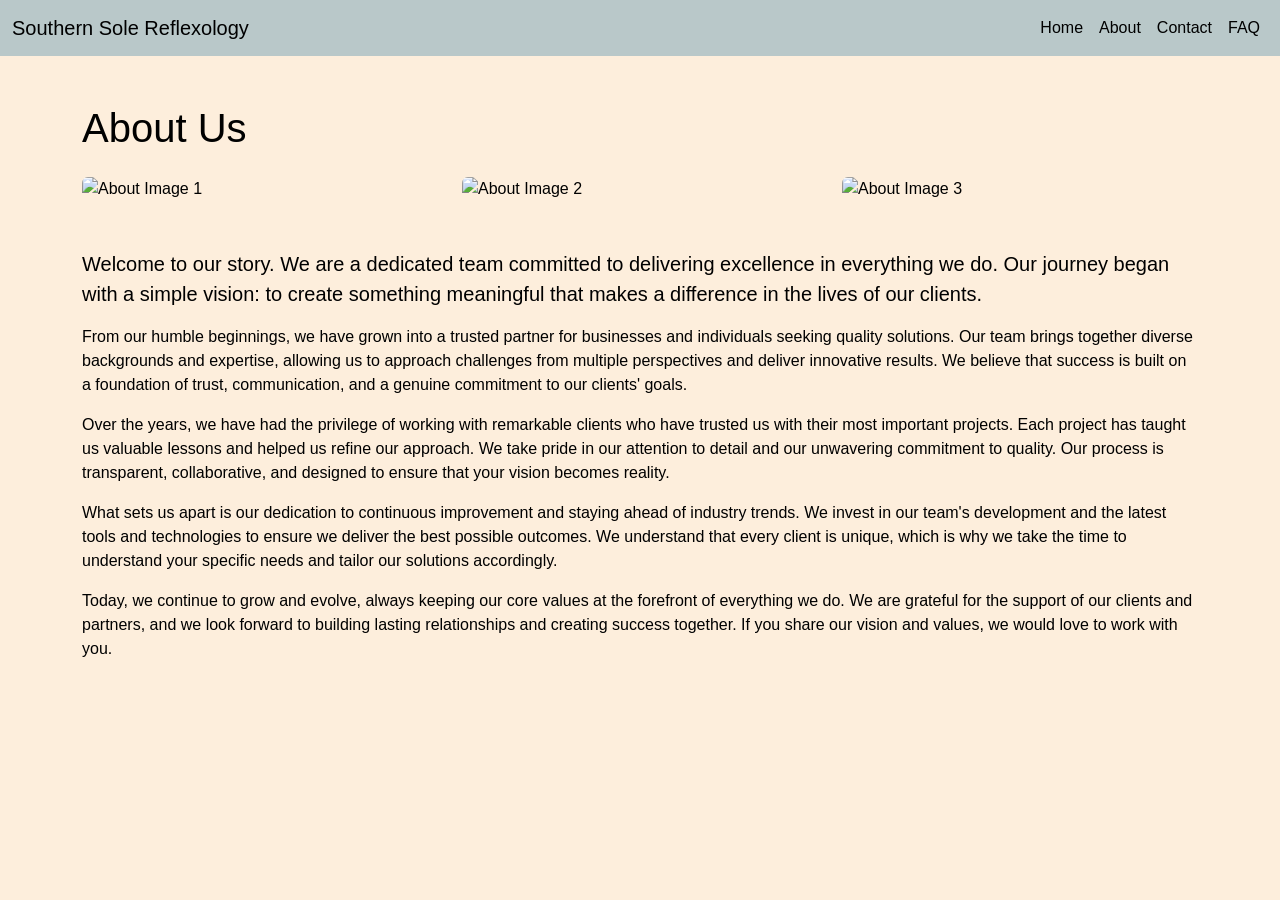
==== pages/about.html @ ad137342 "Updated site titles" ====
<!doctype html>
<html lang="en">
  <head>
    <meta charset="UTF-8" />
    <meta name="viewport" content="width=device-width, initial-scale=1.0" />
    <title>Southern Sole Reflexology - About</title>
    <!-- Bootstrap CSS -->
    <link
      href="https://cdn.jsdelivr.net/npm/bootstrap@5.3.0/dist/css/bootstrap.min.css"
      rel="stylesheet"
    />
    <link rel="stylesheet" href="../assets/styles.css" />
  </head>
  <body>
    <!-- Navigation Bar -->
    <nav class="navbar navbar-expand-lg navbar-light bg-light">
      <div class="container-fluid">
        <a class="navbar-brand" href="../index.html"
          >Southern Sole Reflexology</a
        >
        <button
          class="navbar-toggler"
          type="button"
          data-bs-toggle="collapse"
          data-bs-target="#navbarNav"
          aria-controls="navbarNav"
          aria-expanded="false"
          aria-label="Toggle navigation"
        >
          <span class="navbar-toggler-icon"></span>
        </button>
        <div class="collapse navbar-collapse" id="navbarNav">
          <ul class="navbar-nav ms-auto">
            <li class="nav-item">
              <a class="nav-link" href="../index.html">Home</a>
            </li>
            <li class="nav-item">
              <a class="nav-link active" aria-current="page" href="about.html"
                >About</a
              >
            </li>
            <li class="nav-item">
              <a class="nav-link" href="contact.html">Contact</a>
            </li>
            <li class="nav-item">
              <a class="nav-link" href="faq.html">FAQ</a>
            </li>
          </ul>
        </div>
      </div>
    </nav>

    <!-- Main Content -->
    <main class="py-5">
      <div class="container">
        <h1 class="mb-4">About Us</h1>

        <!-- Image Placeholders -->
        <section class="image-section mb-5">
          <div class="row g-4 mb-5">
            <!-- Image 1 -->
            <div class="col-md-4">
              <img
                src="https://via.placeholder.com/400x300?text=About+Image+1"
                class="img-fluid rounded"
                alt="About Image 1"
              />
            </div>
            <!-- Image 2 -->
            <div class="col-md-4">
              <img
                src="https://via.placeholder.com/400x300?text=About+Image+2"
                class="img-fluid rounded"
                alt="About Image 2"
              />
            </div>
            <!-- Image 3 -->
            <div class="col-md-4">
              <img
                src="https://via.placeholder.com/400x300?text=About+Image+3"
                class="img-fluid rounded"
                alt="About Image 3"
              />
            </div>
          </div>
        </section>

        <!-- Text Content -->
        <section class="text-content">
          <p class="lead">
            Welcome to our story. We are a dedicated team committed to
            delivering excellence in everything we do. Our journey began with a
            simple vision: to create something meaningful that makes a
            difference in the lives of our clients.
          </p>

          <p>
            From our humble beginnings, we have grown into a trusted partner for
            businesses and individuals seeking quality solutions. Our team
            brings together diverse backgrounds and expertise, allowing us to
            approach challenges from multiple perspectives and deliver
            innovative results. We believe that success is built on a foundation
            of trust, communication, and a genuine commitment to our clients'
            goals.
          </p>

          <p>
            Over the years, we have had the privilege of working with remarkable
            clients who have trusted us with their most important projects. Each
            project has taught us valuable lessons and helped us refine our
            approach. We take pride in our attention to detail and our
            unwavering commitment to quality. Our process is transparent,
            collaborative, and designed to ensure that your vision becomes
            reality.
          </p>

          <p>
            What sets us apart is our dedication to continuous improvement and
            staying ahead of industry trends. We invest in our team's
            development and the latest tools and technologies to ensure we
            deliver the best possible outcomes. We understand that every client
            is unique, which is why we take the time to understand your specific
            needs and tailor our solutions accordingly.
          </p>

          <p>
            Today, we continue to grow and evolve, always keeping our core
            values at the forefront of everything we do. We are grateful for the
            support of our clients and partners, and we look forward to building
            lasting relationships and creating success together. If you share
            our vision and values, we would love to work with you.
          </p>
        </section>
      </div>
    </main>

    <!-- Bootstrap JS Bundle (includes Popper) -->
    <script src="https://cdn.jsdelivr.net/npm/bootstrap@5.3.0/dist/js/bootstrap.bundle.min.js"></script>
    <script src="../assets/script.js"></script>
  </body>
</html>
---- assets/styles.css ----
/* Background: White (#ffffff) - for page background
Primary: Dark gray (#333333) - for main text and primary elements
Secondary: Medium gray (#666666) - for secondary text and elements
Accent-1: Light gray (#999999) - for accents and borders
Accent-2: Very light gray (#cccccc) - for lighter accents and hover states */

/* Universal Color Palette */
:root {
  --color-background: #fdeedcff;
  --color-primary: #000000ff;
  --color-secondary: #786c5eff;
  --color-accent-1: #c0846dff;
  --color-accent-2: #b9c8c9ff;
}

/* Base */
html,
body {
  height: 100%;
  background-color: var(--color-background);
  color: var(--color-primary);
  font-family: "Roboto", sans-serif;
}

/* Headings */
h1,
h2,
h3,
h4,
h5,
h6 {
  font-family: "Gravitas One", sans-serif;
  font-weight: 400;
}

/* Links */
a {
  color: var(--color-primary);
  text-decoration: none;
}
a:hover,
a:focus {
  color: var(--color-accent-1);
  text-decoration: underline;
}

/* Navbar (override Bootstrap light) */
.navbar {
  background-color: var(--color-accent-2) !important;
}
.navbar .navbar-brand,
.navbar .nav-link {
  color: var(--color-primary) !important;
}
.navbar .nav-link:hover,
.navbar .nav-link:focus {
  color: var(--color-accent-1) !important;
}

/* Buttons */
.btn-primary {
  background-color: var(--color-primary);
  border-color: var(--color-primary);
  color: var(--color-background);
}
.btn-primary:hover,
.btn-primary:focus {
  background-color: var(--color-secondary);
  border-color: var(--color-secondary);
}

/* Hero banner defaults (keeps existing gradient usage) */
.hero-banner {
  color: var(--color-background);
}

/* Accordion / FAQ */
.accordion-button {
  color: var(--color-primary);
  background-color: transparent;
}
.accordion-button:hover,
.accordion-button:focus {
  background-color: var(--color-accent-1);
  color: var(--color-primary);
}
.accordion-button:not(.collapsed) {
  background-color: var(--color-accent-2);
  color: var(--color-primary);
}

/* Cards & images */
.card {
  border-color: var(--color-accent-1);
}
.card .card-title {
  color: var(--color-primary);
}

/* Utility helpers */
.border-accent {
  border: 1px solid var(--color-accent-1) !important;
}
.bg-accent-2 {
  background-color: var(--color-accent-2) !important;
}
.text-primary {
  color: var(--color-primary) !important;
}
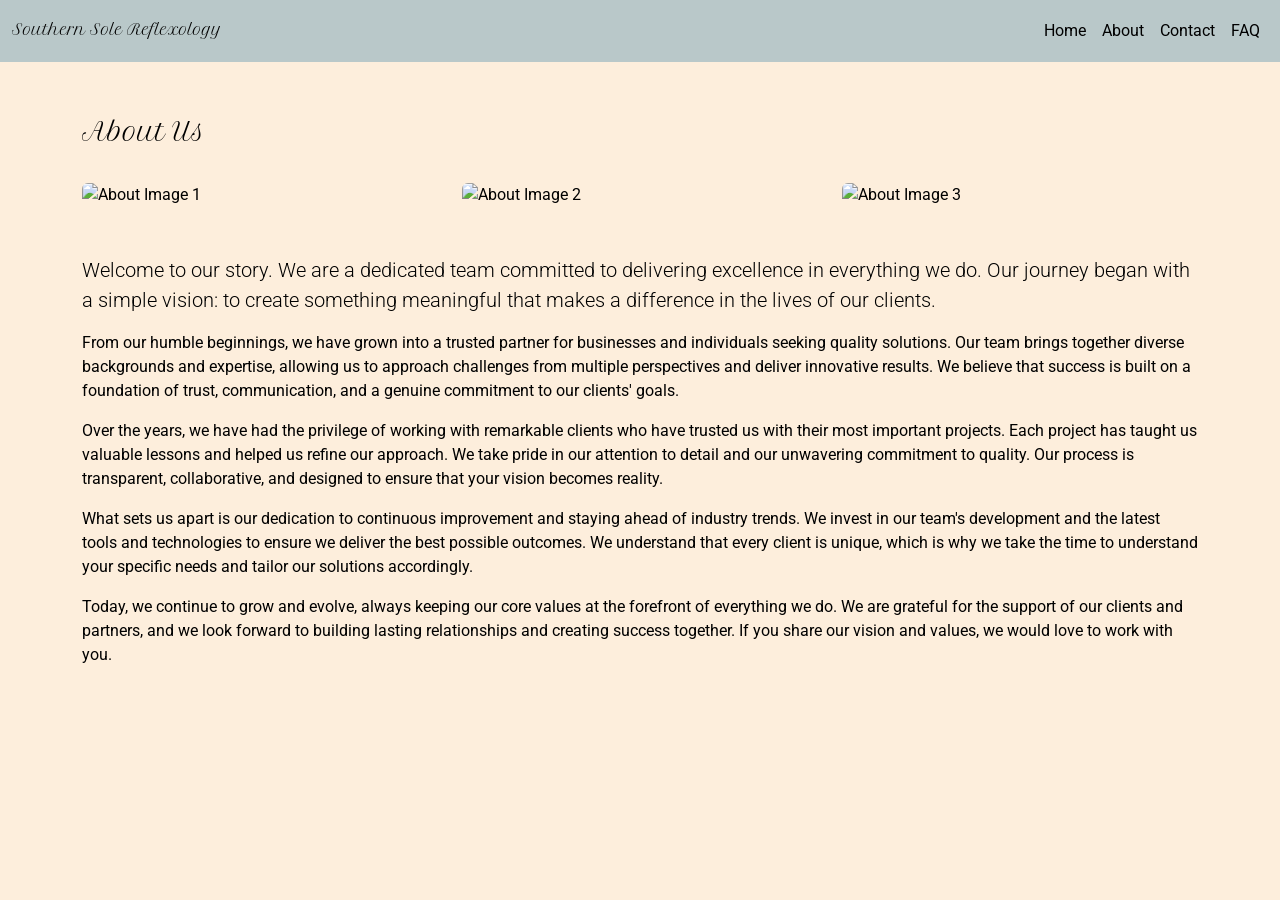
==== commit 6f359055: "Changed site title font in nav bar" ====
--- a/pages/about.html
+++ b/pages/about.html
@@ -4,6 +4,11 @@
     <meta charset="UTF-8" />
     <meta name="viewport" content="width=device-width, initial-scale=1.0" />
     <title>Southern Sole Reflexology - About</title>
+    <!-- Google Fonts -->
+    <link
+      href="https://fonts.googleapis.com/css2?family=Sirivennela&family=Gravitas+One&family=Roboto:wght@400;500;700&display=swap"
+      rel="stylesheet"
+    />
     <!-- Bootstrap CSS -->
     <link
       href="https://cdn.jsdelivr.net/npm/bootstrap@5.3.0/dist/css/bootstrap.min.css"
--- a/assets/styles.css
+++ b/assets/styles.css
@@ -29,7 +29,7 @@
 h4,
 h5,
 h6 {
-  font-family: "Gravitas One", sans-serif;
+  font-family: "Sirivennela", sans-serif;
   font-weight: 400;
 }
 
@@ -48,7 +48,11 @@
 .navbar {
   background-color: var(--color-accent-2) !important;
 }
-.navbar .navbar-brand,
+.navbar .navbar-brand {
+  font-family: "Sirivennela", sans-serif;
+  font-size: 1.5rem;
+  color: var(--color-primary) !important;
+}
 .navbar .nav-link {
   color: var(--color-primary) !important;
 }
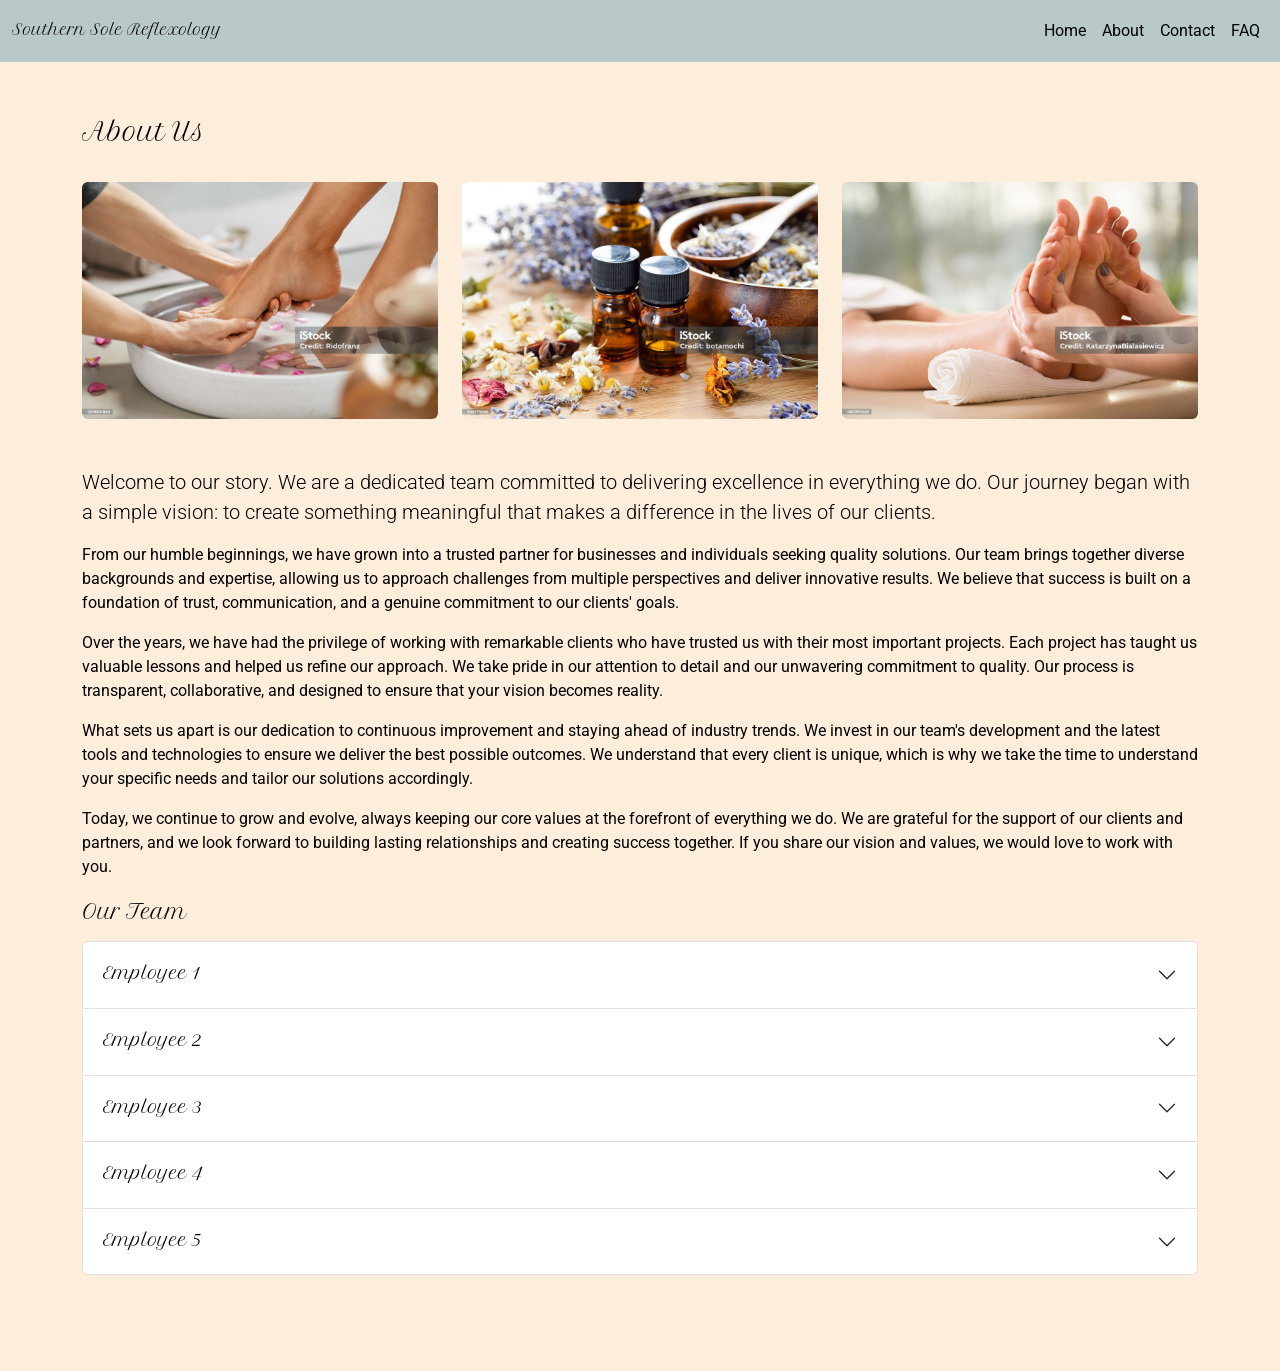
==== commit dbca65d2: "Add collapsible employee bio section & stock images." ====
--- a/pages/about.html
+++ b/pages/about.html
@@ -66,7 +66,7 @@
             <!-- Image 1 -->
             <div class="col-md-4">
               <img
-                src="https://via.placeholder.com/400x300?text=About+Image+1"
+                src="../images/footsoak-istock.jpg"
                 class="img-fluid rounded"
                 alt="About Image 1"
               />
@@ -74,7 +74,7 @@
             <!-- Image 2 -->
             <div class="col-md-4">
               <img
-                src="https://via.placeholder.com/400x300?text=About+Image+2"
+                src="../images/aromatherapy-istock.jpg"
                 class="img-fluid rounded"
                 alt="About Image 2"
               />
@@ -82,7 +82,7 @@
             <!-- Image 3 -->
             <div class="col-md-4">
               <img
-                src="https://via.placeholder.com/400x300?text=About+Image+3"
+                src="../images/reflexology-istock.jpg"
                 class="img-fluid rounded"
                 alt="About Image 3"
               />
@@ -136,6 +136,193 @@
             our vision and values, we would love to work with you.
           </p>
         </section>
+
+        <!-- Employees Section -->
+        <section class="employees mb-5">
+          <h2>Our Team</h2>
+          <div class="accordion" id="employeeAccordion">
+            <div class="accordion-item">
+              <h2 class="accordion-header" id="headingOne">
+                <button
+                  class="accordion-button collapsed fs-3"
+                  type="button"
+                  data-bs-toggle="collapse"
+                  data-bs-target="#collapseOne"
+                  aria-expanded="false"
+                  aria-controls="collapseOne"
+                >
+                  Employee 1
+                </button>
+              </h2>
+              <div
+                id="collapseOne"
+                class="accordion-collapse collapse"
+                aria-labelledby="headingOne"
+                data-bs-parent="#employeeAccordion"
+              >
+                <div class="accordion-body">
+                  <div class="row">
+                    <div class="col-md-6">
+                      <img
+                        src="../images/placeholder.jpg"
+                        class="img-fluid rounded"
+                        alt="Employee 1"
+                      />
+                    </div>
+                    <div class="col-md-6">
+                      <h2>Employee Name 1</h2>
+                      <p>Bio for Employee 1.</p>
+                    </div>
+                  </div>
+                </div>
+              </div>
+            </div>
+            <div class="accordion-item">
+              <h2 class="accordion-header" id="headingTwo">
+                <button
+                  class="accordion-button collapsed fs-3"
+                  type="button"
+                  data-bs-toggle="collapse"
+                  data-bs-target="#collapseTwo"
+                  aria-expanded="false"
+                  aria-controls="collapseTwo"
+                >
+                  Employee 2
+                </button>
+              </h2>
+              <div
+                id="collapseTwo"
+                class="accordion-collapse collapse"
+                aria-labelledby="headingTwo"
+                data-bs-parent="#employeeAccordion"
+              >
+                <div class="accordion-body">
+                  <div class="row">
+                    <div class="col-md-6 order-md-2">
+                      <img
+                        src="../images/placeholder.jpg"
+                        class="img-fluid rounded"
+                        alt="Employee 2"
+                      />
+                    </div>
+                    <div class="col-md-6 order-md-1">
+                      <h2>Employee Name 2</h2>
+                      <p>Bio for Employee 2.</p>
+                    </div>
+                  </div>
+                </div>
+              </div>
+            </div>
+            <div class="accordion-item">
+              <h2 class="accordion-header" id="headingThree">
+                <button
+                  class="accordion-button collapsed fs-3"
+                  type="button"
+                  data-bs-toggle="collapse"
+                  data-bs-target="#collapseThree"
+                  aria-expanded="false"
+                  aria-controls="collapseThree"
+                >
+                  Employee 3
+                </button>
+              </h2>
+              <div
+                id="collapseThree"
+                class="accordion-collapse collapse"
+                aria-labelledby="headingThree"
+                data-bs-parent="#employeeAccordion"
+              >
+                <div class="accordion-body">
+                  <div class="row">
+                    <div class="col-md-6">
+                      <img
+                        src="../images/placeholder.jpg"
+                        class="img-fluid rounded"
+                        alt="Employee 3"
+                      />
+                    </div>
+                    <div class="col-md-6">
+                      <h2>Employee Name 3</h2>
+                      <p>Bio for Employee 3.</p>
+                    </div>
+                  </div>
+                </div>
+              </div>
+            </div>
+            <div class="accordion-item">
+              <h2 class="accordion-header" id="headingFour">
+                <button
+                  class="accordion-button collapsed fs-3"
+                  type="button"
+                  data-bs-toggle="collapse"
+                  data-bs-target="#collapseFour"
+                  aria-expanded="false"
+                  aria-controls="collapseFour"
+                >
+                  Employee 4
+                </button>
+              </h2>
+              <div
+                id="collapseFour"
+                class="accordion-collapse collapse"
+                aria-labelledby="headingFour"
+                data-bs-parent="#employeeAccordion"
+              >
+                <div class="accordion-body">
+                  <div class="row">
+                    <div class="col-md-6 order-md-2">
+                      <img
+                        src="../images/placeholder.jpg"
+                        class="img-fluid rounded"
+                        alt="Employee 4"
+                      />
+                    </div>
+                    <div class="col-md-6 order-md-1">
+                      <h2>Employee Name 4</h2>
+                      <p>Bio for Employee 4.</p>
+                    </div>
+                  </div>
+                </div>
+              </div>
+            </div>
+            <div class="accordion-item">
+              <h2 class="accordion-header" id="headingFive">
+                <button
+                  class="accordion-button collapsed fs-3"
+                  type="button"
+                  data-bs-toggle="collapse"
+                  data-bs-target="#collapseFive"
+                  aria-expanded="false"
+                  aria-controls="collapseFive"
+                >
+                  Employee 5
+                </button>
+              </h2>
+              <div
+                id="collapseFive"
+                class="accordion-collapse collapse"
+                aria-labelledby="headingFive"
+                data-bs-parent="#employeeAccordion"
+              >
+                <div class="accordion-body">
+                  <div class="row">
+                    <div class="col-md-6">
+                      <img
+                        src="../images/placeholder.jpg"
+                        class="img-fluid rounded"
+                        alt="Employee 5"
+                      />
+                    </div>
+                    <div class="col-md-6">
+                      <h2>Employee Name 5</h2>
+                      <p>Bio for Employee 5.</p>
+                    </div>
+                  </div>
+                </div>
+              </div>
+            </div>
+          </div>
+        </section>
       </div>
     </main>
 
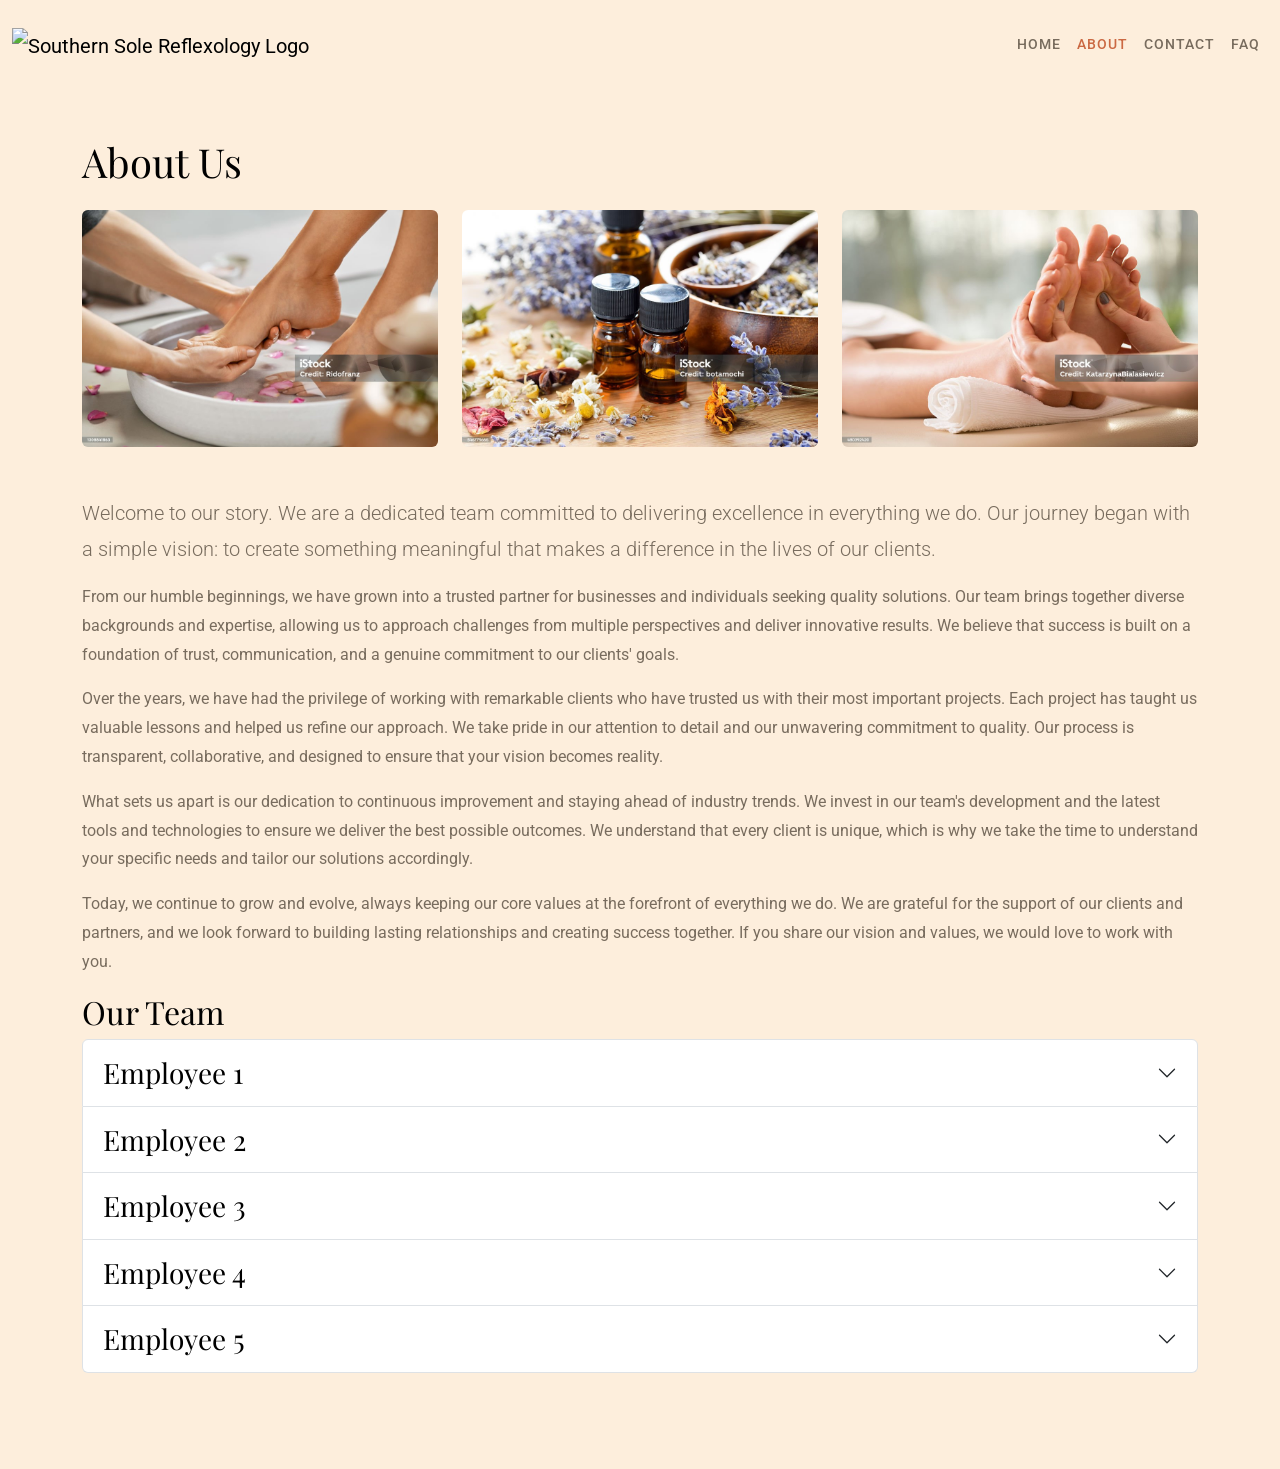
==== commit 15109f90: "Update color scheme and header font; added logo." ====
--- a/pages/about.html
+++ b/pages/about.html
@@ -6,7 +6,7 @@
     <title>Southern Sole Reflexology - About</title>
     <!-- Google Fonts -->
     <link
-      href="https://fonts.googleapis.com/css2?family=Sirivennela&family=Gravitas+One&family=Roboto:wght@400;500;700&display=swap"
+      href="https://fonts.googleapis.com/css2?family=Playfair+Display:wght@400;700&family=Gravitas+One&family=Roboto:wght@400;500;700&display=swap"
       rel="stylesheet"
     />
     <!-- Bootstrap CSS -->
@@ -14,15 +14,18 @@
       href="https://cdn.jsdelivr.net/npm/bootstrap@5.3.0/dist/css/bootstrap.min.css"
       rel="stylesheet"
     />
-    <link rel="stylesheet" href="../assets/styles.css" />
+    <link rel="stylesheet" href="/assets/styles.css" />
   </head>
   <body>
     <!-- Navigation Bar -->
     <nav class="navbar navbar-expand-lg navbar-light bg-light">
       <div class="container-fluid">
-        <a class="navbar-brand" href="../index.html"
-          >Southern Sole Reflexology</a
-        >
+        <a class="navbar-brand" href="/">
+          <img
+            src="/assets/logos/logo-transparent.svg"
+            alt="Southern Sole Reflexology Logo"
+          />
+        </a>
         <button
           class="navbar-toggler"
           type="button"
@@ -37,18 +40,21 @@
         <div class="collapse navbar-collapse" id="navbarNav">
           <ul class="navbar-nav ms-auto">
             <li class="nav-item">
-              <a class="nav-link" href="../index.html">Home</a>
+              <a class="nav-link" href="/">Home</a>
             </li>
             <li class="nav-item">
-              <a class="nav-link active" aria-current="page" href="about.html"
+              <a
+                class="nav-link active"
+                aria-current="page"
+                href="/pages/about.html"
                 >About</a
               >
             </li>
             <li class="nav-item">
-              <a class="nav-link" href="contact.html">Contact</a>
+              <a class="nav-link" href="/pages/contact.html">Contact</a>
             </li>
             <li class="nav-item">
-              <a class="nav-link" href="faq.html">FAQ</a>
+              <a class="nav-link" href="/pages/faq.html">FAQ</a>
             </li>
           </ul>
         </div>
@@ -66,7 +72,7 @@
             <!-- Image 1 -->
             <div class="col-md-4">
               <img
-                src="../images/footsoak-istock.jpg"
+                src="/images/footsoak-istock.jpg"
                 class="img-fluid rounded"
                 alt="About Image 1"
               />
@@ -74,7 +80,7 @@
             <!-- Image 2 -->
             <div class="col-md-4">
               <img
-                src="../images/aromatherapy-istock.jpg"
+                src="/images/aromatherapy-istock.jpg"
                 class="img-fluid rounded"
                 alt="About Image 2"
               />
@@ -82,7 +88,7 @@
             <!-- Image 3 -->
             <div class="col-md-4">
               <img
-                src="../images/reflexology-istock.jpg"
+                src="/images/reflexology-istock.jpg"
                 class="img-fluid rounded"
                 alt="About Image 3"
               />
@@ -164,7 +170,7 @@
                   <div class="row">
                     <div class="col-md-6">
                       <img
-                        src="../images/placeholder.jpg"
+                        src="/images/placeholder.jpg"
                         class="img-fluid rounded"
                         alt="Employee 1"
                       />
@@ -200,7 +206,7 @@
                   <div class="row">
                     <div class="col-md-6 order-md-2">
                       <img
-                        src="../images/placeholder.jpg"
+                        src="/images/placeholder.jpg"
                         class="img-fluid rounded"
                         alt="Employee 2"
                       />
@@ -236,7 +242,7 @@
                   <div class="row">
                     <div class="col-md-6">
                       <img
-                        src="../images/placeholder.jpg"
+                        src="/images/placeholder.jpg"
                         class="img-fluid rounded"
                         alt="Employee 3"
                       />
@@ -272,7 +278,7 @@
                   <div class="row">
                     <div class="col-md-6 order-md-2">
                       <img
-                        src="../images/placeholder.jpg"
+                        src="/images/placeholder.jpg"
                         class="img-fluid rounded"
                         alt="Employee 4"
                       />
@@ -308,7 +314,7 @@
                   <div class="row">
                     <div class="col-md-6">
                       <img
-                        src="../images/placeholder.jpg"
+                        src="/images/placeholder.jpg"
                         class="img-fluid rounded"
                         alt="Employee 5"
                       />
@@ -328,6 +334,6 @@
 
     <!-- Bootstrap JS Bundle (includes Popper) -->
     <script src="https://cdn.jsdelivr.net/npm/bootstrap@5.3.0/dist/js/bootstrap.bundle.min.js"></script>
-    <script src="../assets/script.js"></script>
+    <script src="/assets/script.js"></script>
   </body>
 </html>
--- a/assets/styles.css
+++ b/assets/styles.css
@@ -9,8 +9,8 @@
   --color-background: #fdeedcff;
   --color-primary: #000000ff;
   --color-secondary: #786c5eff;
-  --color-accent-1: #c0846dff;
-  --color-accent-2: #b9c8c9ff;
+  --color-accent-1: #cb6943ff;
+  --color-accent-2: #8fa49aff;
 }
 
 /* Base */
@@ -18,8 +18,9 @@
 body {
   height: 100%;
   background-color: var(--color-background);
-  color: var(--color-primary);
+  color: var(--color-secondary);
   font-family: "Roboto", sans-serif;
+  line-height: 1.8;
 }
 
 /* Headings */
@@ -29,8 +30,9 @@
 h4,
 h5,
 h6 {
-  font-family: "Sirivennela", sans-serif;
+  font-family: "Playfair Display", serif;
   font-weight: 400;
+  color: var(--color-primary);
 }
 
 /* Links */
@@ -46,36 +48,63 @@
 
 /* Navbar (override Bootstrap light) */
 .navbar {
-  background-color: var(--color-accent-2) !important;
+  background-color: var(--color-background) !important;
+  padding-top: 1.5rem;
+  padding-bottom: 1.5rem;
 }
 .navbar .navbar-brand {
-  font-family: "Sirivennela", sans-serif;
-  font-size: 1.5rem;
-  color: var(--color-primary) !important;
+  padding-top: 0;
+  padding-bottom: 0;
+}
+.navbar .navbar-brand img {
+  height: 50px; /* Adjust as needed */
 }
 .navbar .nav-link {
-  color: var(--color-primary) !important;
+  color: var(--color-secondary) !important;
+  font-weight: 500;
+  text-transform: uppercase;
+  letter-spacing: 1px;
+  font-size: 0.9rem;
 }
 .navbar .nav-link:hover,
-.navbar .nav-link:focus {
+.navbar .nav-link:focus,
+.navbar .nav-link.active {
   color: var(--color-accent-1) !important;
 }
 
 /* Buttons */
 .btn-primary {
-  background-color: var(--color-primary);
-  border-color: var(--color-primary);
-  color: var(--color-background);
+  background-color: var(--color-accent-1);
+  border-color: var(--color-accent-1);
+  color: #fff;
+  border-radius: 50px;
+  padding: 0.75rem 2rem;
+  font-weight: 500;
+  letter-spacing: 0.5px;
+  transition: all 0.3s ease;
 }
 .btn-primary:hover,
 .btn-primary:focus {
   background-color: var(--color-secondary);
   border-color: var(--color-secondary);
+  transform: translateY(-2px);
 }
 
-/* Hero banner defaults (keeps existing gradient usage) */
-.hero-banner {
-  color: var(--color-background);
+/* Hero Section */
+.hero-section {
+  padding: 3rem 0 5rem;
+}
+.hero-img-wrapper {
+  position: relative;
+  border-radius: 200px 200px 0 0; /* Arch shape */
+  overflow: hidden;
+  box-shadow: 0 20px 40px rgba(120, 108, 94, 0.15);
+  height: 500px;
+}
+.hero-img-wrapper img {
+  object-fit: cover;
+  height: 100%;
+  width: 100%;
 }
 
 /* Accordion / FAQ */
@@ -100,6 +129,14 @@
 .card .card-title {
   color: var(--color-primary);
 }
+.img-frame {
+  border-radius: 20px;
+  box-shadow: 0 15px 30px rgba(120, 108, 94, 0.15);
+  transition: transform 0.3s ease;
+}
+.img-frame:hover {
+  transform: scale(1.02);
+}
 
 /* Utility helpers */
 .border-accent {
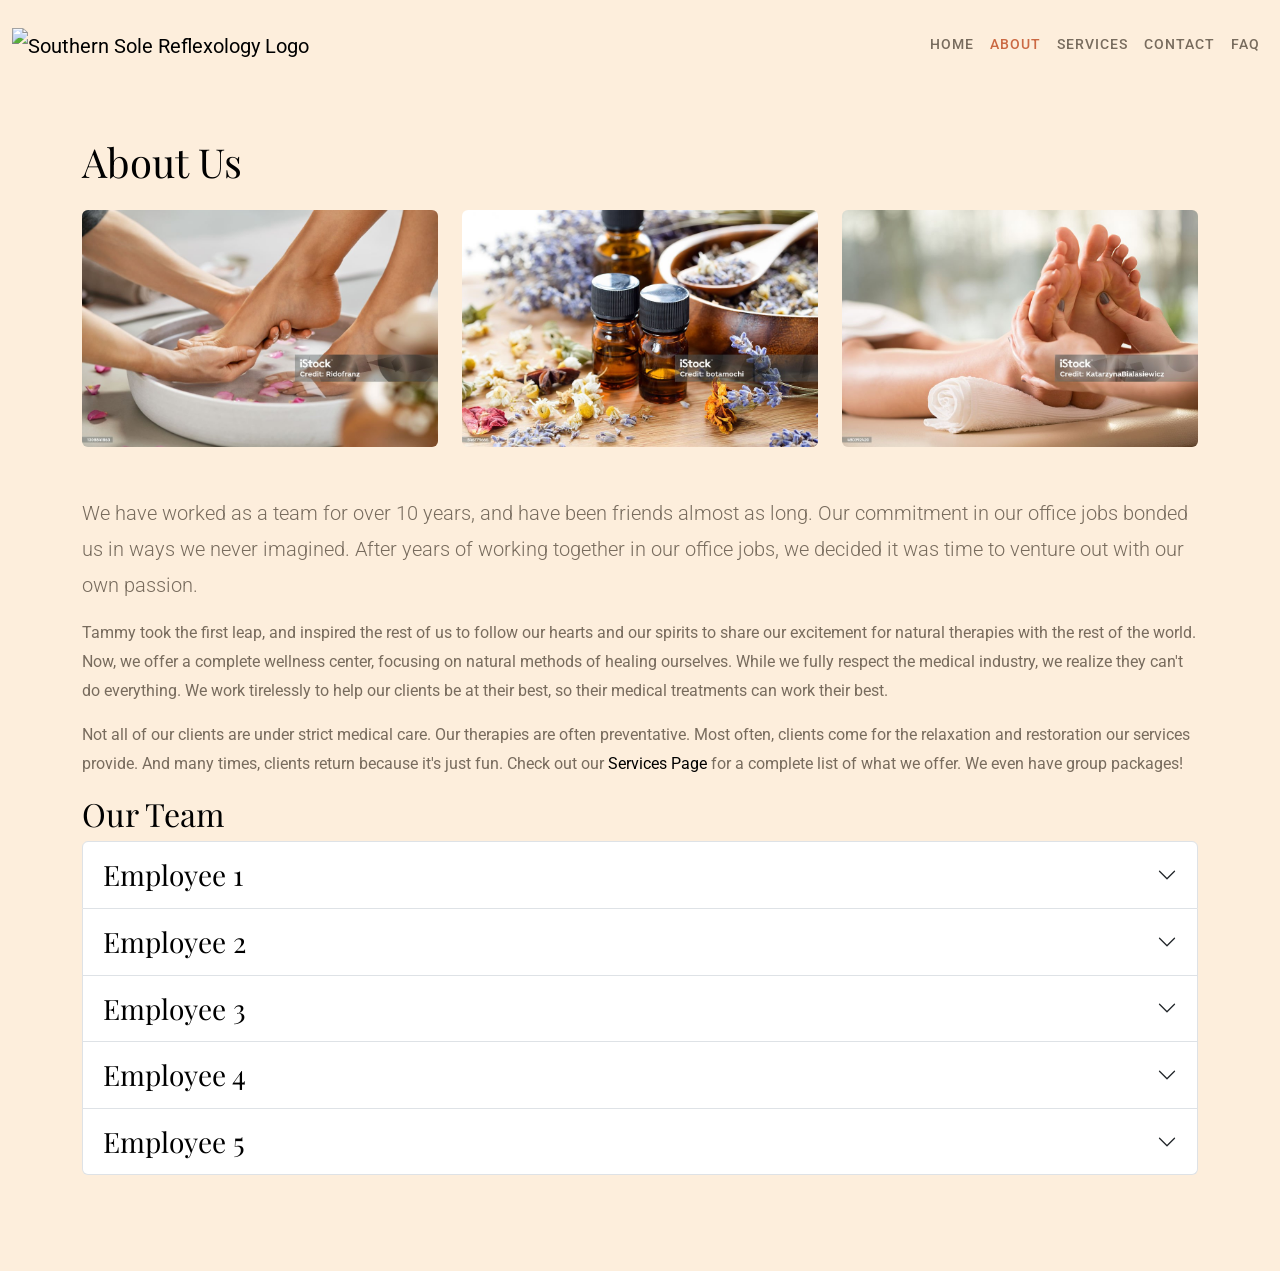
==== commit 64363ea0: "Update About page; add Services page." ====
--- a/pages/about.html
+++ b/pages/about.html
@@ -14,15 +14,15 @@
       href="https://cdn.jsdelivr.net/npm/bootstrap@5.3.0/dist/css/bootstrap.min.css"
       rel="stylesheet"
     />
-    <link rel="stylesheet" href="/assets/styles.css" />
+    <link rel="stylesheet" href="../assets/styles.css" />
   </head>
   <body>
     <!-- Navigation Bar -->
     <nav class="navbar navbar-expand-lg navbar-light bg-light">
       <div class="container-fluid">
-        <a class="navbar-brand" href="/">
+        <a class="navbar-brand" href="../index.html">
           <img
-            src="/assets/logos/logo-transparent.svg"
+            src="../assets/logos/logo-transparent.svg"
             alt="Southern Sole Reflexology Logo"
           />
         </a>
@@ -40,21 +40,21 @@
         <div class="collapse navbar-collapse" id="navbarNav">
           <ul class="navbar-nav ms-auto">
             <li class="nav-item">
-              <a class="nav-link" href="/">Home</a>
-            </li>
-            <li class="nav-item">
-              <a
-                class="nav-link active"
-                aria-current="page"
-                href="/pages/about.html"
+              <a class="nav-link" href="../index.html">Home</a>
+            </li>
+            <li class="nav-item">
+              <a class="nav-link active" aria-current="page" href="about.html"
                 >About</a
               >
             </li>
             <li class="nav-item">
-              <a class="nav-link" href="/pages/contact.html">Contact</a>
-            </li>
-            <li class="nav-item">
-              <a class="nav-link" href="/pages/faq.html">FAQ</a>
+              <a class="nav-link" href="services.html">Services</a>
+            </li>
+            <li class="nav-item">
+              <a class="nav-link" href="contact.html">Contact</a>
+            </li>
+            <li class="nav-item">
+              <a class="nav-link" href="faq.html">FAQ</a>
             </li>
           </ul>
         </div>
@@ -72,7 +72,7 @@
             <!-- Image 1 -->
             <div class="col-md-4">
               <img
-                src="/images/footsoak-istock.jpg"
+                src="../images/footsoak-istock.jpg"
                 class="img-fluid rounded"
                 alt="About Image 1"
               />
@@ -80,7 +80,7 @@
             <!-- Image 2 -->
             <div class="col-md-4">
               <img
-                src="/images/aromatherapy-istock.jpg"
+                src="../images/aromatherapy-istock.jpg"
                 class="img-fluid rounded"
                 alt="About Image 2"
               />
@@ -88,7 +88,7 @@
             <!-- Image 3 -->
             <div class="col-md-4">
               <img
-                src="/images/reflexology-istock.jpg"
+                src="../images/reflexology-istock.jpg"
                 class="img-fluid rounded"
                 alt="About Image 3"
               />
@@ -99,47 +99,29 @@
         <!-- Text Content -->
         <section class="text-content">
           <p class="lead">
-            Welcome to our story. We are a dedicated team committed to
-            delivering excellence in everything we do. Our journey began with a
-            simple vision: to create something meaningful that makes a
-            difference in the lives of our clients.
+            We have worked as a team for over 10 years, and have been friends
+            almost as long. Our commitment in our office jobs bonded us in ways
+            we never imagined. After years of working together in our office
+            jobs, we decided it was time to venture out with our own passion.
           </p>
 
           <p>
-            From our humble beginnings, we have grown into a trusted partner for
-            businesses and individuals seeking quality solutions. Our team
-            brings together diverse backgrounds and expertise, allowing us to
-            approach challenges from multiple perspectives and deliver
-            innovative results. We believe that success is built on a foundation
-            of trust, communication, and a genuine commitment to our clients'
-            goals.
+            Tammy took the first leap, and inspired the rest of us to follow our
+            hearts and our spirits to share our excitement for natural therapies
+            with the rest of the world. Now, we offer a complete wellness
+            center, focusing on natural methods of healing ourselves. While we
+            fully respect the medical industry, we realize they can't do
+            everything. We work tirelessly to help our clients be at their best,
+            so their medical treatments can work their best.
           </p>
 
           <p>
-            Over the years, we have had the privilege of working with remarkable
-            clients who have trusted us with their most important projects. Each
-            project has taught us valuable lessons and helped us refine our
-            approach. We take pride in our attention to detail and our
-            unwavering commitment to quality. Our process is transparent,
-            collaborative, and designed to ensure that your vision becomes
-            reality.
-          </p>
-
-          <p>
-            What sets us apart is our dedication to continuous improvement and
-            staying ahead of industry trends. We invest in our team's
-            development and the latest tools and technologies to ensure we
-            deliver the best possible outcomes. We understand that every client
-            is unique, which is why we take the time to understand your specific
-            needs and tailor our solutions accordingly.
-          </p>
-
-          <p>
-            Today, we continue to grow and evolve, always keeping our core
-            values at the forefront of everything we do. We are grateful for the
-            support of our clients and partners, and we look forward to building
-            lasting relationships and creating success together. If you share
-            our vision and values, we would love to work with you.
+            Not all of our clients are under strict medical care. Our therapies
+            are often preventative. Most often, clients come for the relaxation
+            and restoration our services provide. And many times, clients return
+            because it's just fun. Check out our
+            <a href="../pages/services.html">Services Page</a>
+            for a complete list of what we offer. We even have group packages!
           </p>
         </section>
 
@@ -170,7 +152,7 @@
                   <div class="row">
                     <div class="col-md-6">
                       <img
-                        src="/images/placeholder.jpg"
+                        src="../images/placeholder.jpg"
                         class="img-fluid rounded"
                         alt="Employee 1"
                       />
@@ -206,7 +188,7 @@
                   <div class="row">
                     <div class="col-md-6 order-md-2">
                       <img
-                        src="/images/placeholder.jpg"
+                        src="../images/placeholder.jpg"
                         class="img-fluid rounded"
                         alt="Employee 2"
                       />
@@ -242,7 +224,7 @@
                   <div class="row">
                     <div class="col-md-6">
                       <img
-                        src="/images/placeholder.jpg"
+                        src="../images/placeholder.jpg"
                         class="img-fluid rounded"
                         alt="Employee 3"
                       />
@@ -278,7 +260,7 @@
                   <div class="row">
                     <div class="col-md-6 order-md-2">
                       <img
-                        src="/images/placeholder.jpg"
+                        src="../images/placeholder.jpg"
                         class="img-fluid rounded"
                         alt="Employee 4"
                       />
@@ -314,7 +296,7 @@
                   <div class="row">
                     <div class="col-md-6">
                       <img
-                        src="/images/placeholder.jpg"
+                        src="../images/placeholder.jpg"
                         class="img-fluid rounded"
                         alt="Employee 5"
                       />
@@ -334,6 +316,6 @@
 
     <!-- Bootstrap JS Bundle (includes Popper) -->
     <script src="https://cdn.jsdelivr.net/npm/bootstrap@5.3.0/dist/js/bootstrap.bundle.min.js"></script>
-    <script src="/assets/script.js"></script>
+    <script src="../assets/script.js"></script>
   </body>
 </html>
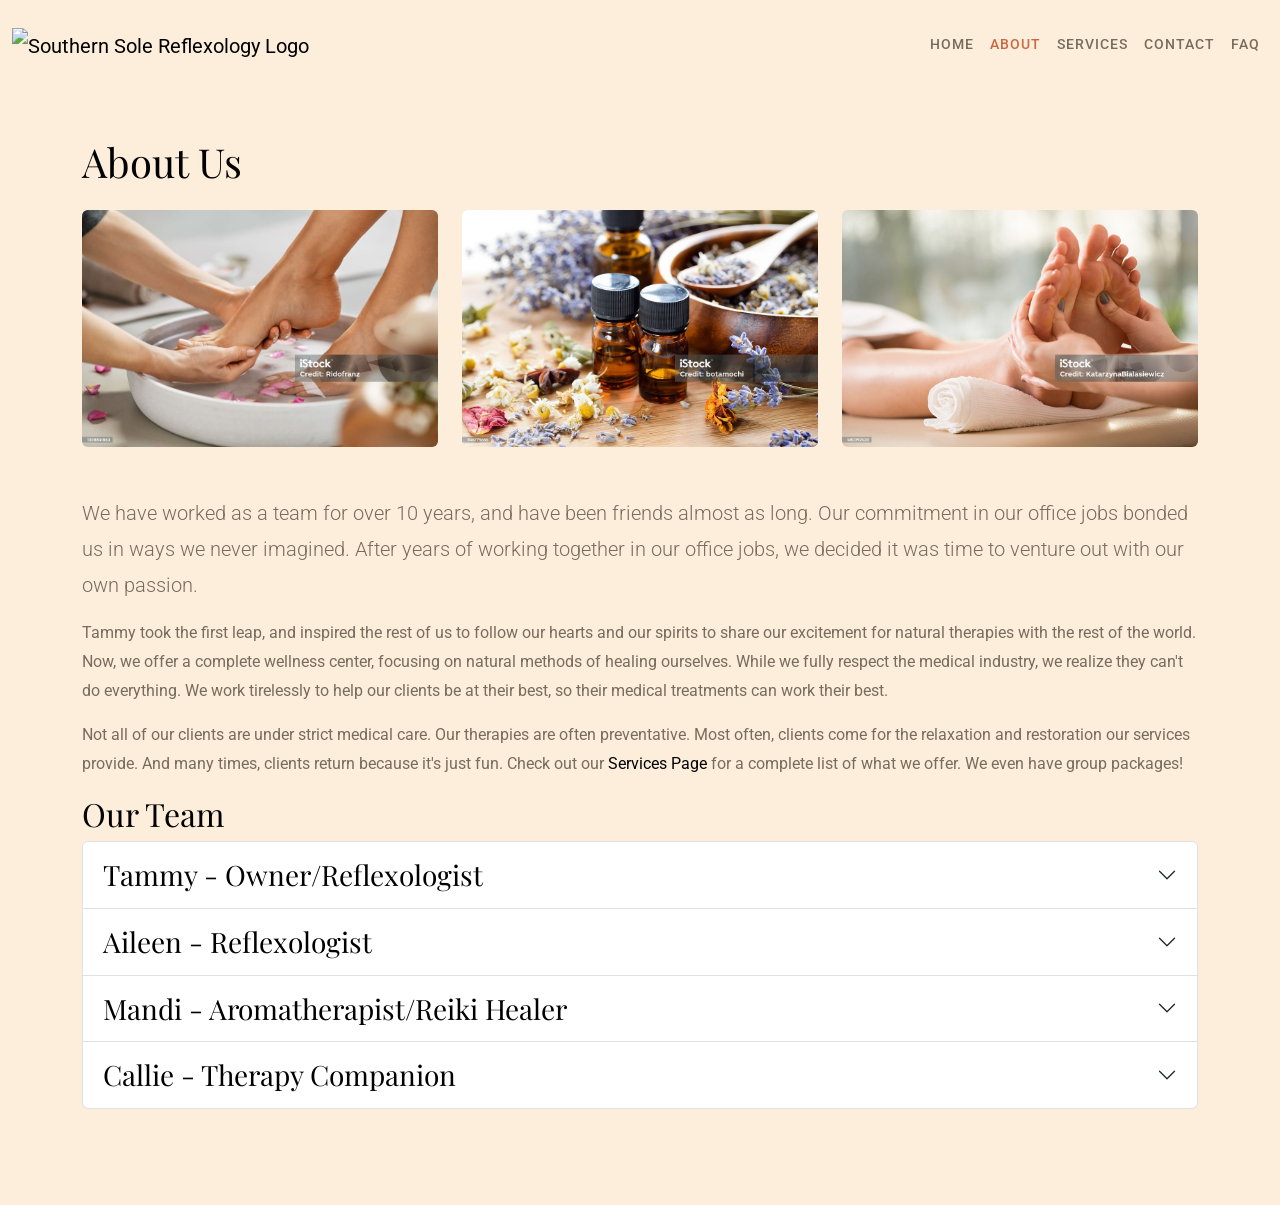
==== commit 13718e6d: "Added bio for Mandi & Callie to About page" ====
--- a/pages/about.html
+++ b/pages/about.html
@@ -139,7 +139,7 @@
                   aria-expanded="false"
                   aria-controls="collapseOne"
                 >
-                  Employee 1
+                  Tammy - Owner/Reflexologist
                 </button>
               </h2>
               <div
@@ -154,12 +154,12 @@
                       <img
                         src="../images/placeholder.jpg"
                         class="img-fluid rounded"
-                        alt="Employee 1"
-                      />
-                    </div>
-                    <div class="col-md-6">
-                      <h2>Employee Name 1</h2>
-                      <p>Bio for Employee 1.</p>
+                        alt="Tammy"
+                      />
+                    </div>
+                    <div class="col-md-6">
+                      <h2>Tammy</h2>
+                      <p>Bio for Tammy.</p>
                     </div>
                   </div>
                 </div>
@@ -175,7 +175,7 @@
                   aria-expanded="false"
                   aria-controls="collapseTwo"
                 >
-                  Employee 2
+                  Aileen - Reflexologist
                 </button>
               </h2>
               <div
@@ -190,11 +190,11 @@
                       <img
                         src="../images/placeholder.jpg"
                         class="img-fluid rounded"
-                        alt="Employee 2"
+                        alt="Aileen"
                       />
                     </div>
                     <div class="col-md-6 order-md-1">
-                      <h2>Employee Name 2</h2>
+                      <h2>Aileen</h2>
                       <p>Bio for Employee 2.</p>
                     </div>
                   </div>
@@ -211,7 +211,7 @@
                   aria-expanded="false"
                   aria-controls="collapseThree"
                 >
-                  Employee 3
+                  Mandi - Aromatherapist/Reiki Healer
                 </button>
               </h2>
               <div
@@ -226,12 +226,46 @@
                       <img
                         src="../images/placeholder.jpg"
                         class="img-fluid rounded"
-                        alt="Employee 3"
-                      />
-                    </div>
-                    <div class="col-md-6">
-                      <h2>Employee Name 3</h2>
-                      <p>Bio for Employee 3.</p>
+                        alt="Mandi"
+                      />
+                    </div>
+                    <div class="col-md-6">
+                      <h2>Mandi: Heritage, Healing, and the Art of Zhiva</h2>
+                      <p>
+                        Guided by a lifelong passion for kitchen medicine and
+                        the ancestral wisdom of her Ukrainian heritage, Mandi
+                        brings a unique, "folk-forward" approach to modern
+                        wellness. While her journey began with the alchemy of
+                        essential oils and botanical salves, it evolved into a
+                        deep practice of Energy Healing. Through her studies in
+                        Reiki, Mandi rediscovered
+                        <span style="font-weight: bold">Zhiva</span>—the
+                        Universal Life Force—a power she realized had been woven
+                        into her daily life and heritage for generations.
+                      </p>
+                      <p>
+                        Inspired by her family’s resilience and their journey
+                        from Ukraine in the 1940s, Mandi’s sessions are more
+                        than just treatments; they are a bridge between ancient
+                        tradition and modern restoration. Whether you are
+                        seeking a custom botanical blend or a restorative energy
+                        session, Mandi invites you to rediscover your own sense
+                        of "well" through the traditions that bring folk
+                        medicine to life.
+                      </p>
+                      <p>
+                        <span style="font-weight: bold"
+                          >Explore the Zhiva Herbals collection at our front
+                          counter, or
+                          <a
+                            href="https://calendar.app.google/eJnUmYkehdntmh447"
+                            target="_blank"
+                          >
+                            schedule a free consultation
+                          </a>
+                          to discover a path tailored to you.</span
+                        >
+                      </p>
                     </div>
                   </div>
                 </div>
@@ -247,7 +281,7 @@
                   aria-expanded="false"
                   aria-controls="collapseFour"
                 >
-                  Employee 4
+                  Callie - Therapy Companion
                 </button>
               </h2>
               <div
@@ -262,18 +296,34 @@
                       <img
                         src="../images/placeholder.jpg"
                         class="img-fluid rounded"
-                        alt="Employee 4"
+                        alt="Callie"
                       />
                     </div>
                     <div class="col-md-6 order-md-1">
-                      <h2>Employee Name 4</h2>
-                      <p>Bio for Employee 4.</p>
-                    </div>
-                  </div>
-                </div>
-              </div>
-            </div>
-            <div class="accordion-item">
+                      <h2>Callie: From Rescue to Restorer</h2>
+                      <p>
+                        Born into a "puppy-mill" and rescued by Mandi’s son
+                        nearly three years ago, Callie has traveled a long road
+                        to find her true calling. Though she was once
+                        overwhelmed by the world, she found her sanctuary in our
+                        family and discovered a remarkable gift in the process.
+                      </p>
+                      <p>
+                        Callie is a natural Empath. She has an intuitive talent
+                        for reading the room and gently offering her presence to
+                        those who need a moment of extra support. While she is
+                        still refining her "office manners" at the center, she
+                        takes her role as our Gentle Guardian very seriously.
+                        She loves "going to work" each day, proving that there
+                        is no past so heavy that it cannot be transformed into a
+                        future of service and love.
+                      </p>
+                    </div>
+                  </div>
+                </div>
+              </div>
+            </div>
+            <!--             <div class="accordion-item">
               <h2 class="accordion-header" id="headingFive">
                 <button
                   class="accordion-button collapsed fs-3"
@@ -308,7 +358,7 @@
                   </div>
                 </div>
               </div>
-            </div>
+            </div>-->
           </div>
         </section>
       </div>
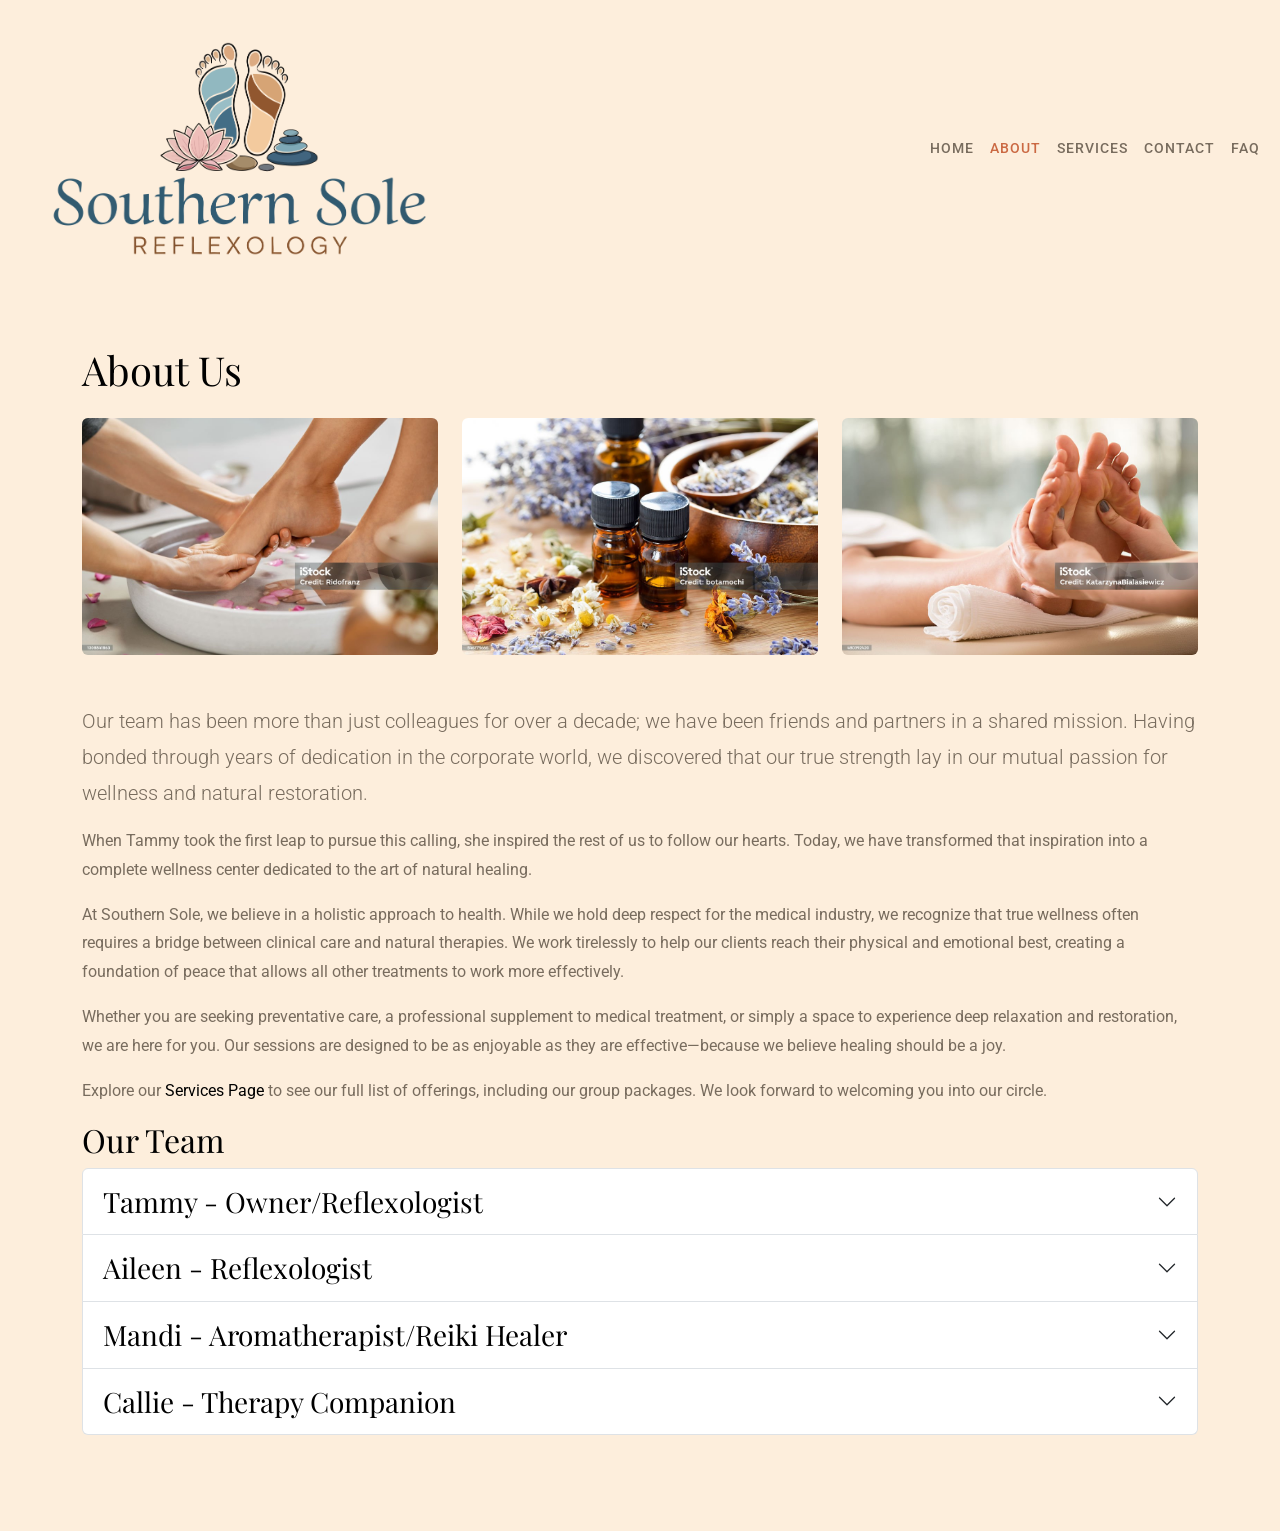
==== commit a9f6ef14: "Added employee photos; updated About text; corrected logo file path" ====
--- a/pages/about.html
+++ b/pages/about.html
@@ -22,7 +22,7 @@
       <div class="container-fluid">
         <a class="navbar-brand" href="../index.html">
           <img
-            src="../assets/logos/logo-transparent.svg"
+            src="../images/logo-transparent.png"
             alt="Southern Sole Reflexology Logo"
           />
         </a>
@@ -99,29 +99,41 @@
         <!-- Text Content -->
         <section class="text-content">
           <p class="lead">
-            We have worked as a team for over 10 years, and have been friends
-            almost as long. Our commitment in our office jobs bonded us in ways
-            we never imagined. After years of working together in our office
-            jobs, we decided it was time to venture out with our own passion.
+            Our team has been more than just colleagues for over a decade; we
+            have been friends and partners in a shared mission. Having bonded
+            through years of dedication in the corporate world, we discovered
+            that our true strength lay in our mutual passion for wellness and
+            natural restoration.
           </p>
 
           <p>
-            Tammy took the first leap, and inspired the rest of us to follow our
-            hearts and our spirits to share our excitement for natural therapies
-            with the rest of the world. Now, we offer a complete wellness
-            center, focusing on natural methods of healing ourselves. While we
-            fully respect the medical industry, we realize they can't do
-            everything. We work tirelessly to help our clients be at their best,
-            so their medical treatments can work their best.
+            When Tammy took the first leap to pursue this calling, she inspired
+            the rest of us to follow our hearts. Today, we have transformed that
+            inspiration into a complete wellness center dedicated to the art of
+            natural healing.
           </p>
 
           <p>
-            Not all of our clients are under strict medical care. Our therapies
-            are often preventative. Most often, clients come for the relaxation
-            and restoration our services provide. And many times, clients return
-            because it's just fun. Check out our
-            <a href="../pages/services.html">Services Page</a>
-            for a complete list of what we offer. We even have group packages!
+            At Southern Sole, we believe in a holistic approach to health. While
+            we hold deep respect for the medical industry, we recognize that
+            true wellness often requires a bridge between clinical care and
+            natural therapies. We work tirelessly to help our clients reach
+            their physical and emotional best, creating a foundation of peace
+            that allows all other treatments to work more effectively.
+          </p>
+
+          <p>
+            Whether you are seeking preventative care, a professional supplement
+            to medical treatment, or simply a space to experience deep
+            relaxation and restoration, we are here for you. Our sessions are
+            designed to be as enjoyable as they are effective—because we believe
+            healing should be a joy.
+          </p>
+
+          <p>
+            Explore our <a href="../pages/services.html">Services Page</a> to
+            see our full list of offerings, including our group packages. We
+            look forward to welcoming you into our circle.
           </p>
         </section>
 
@@ -152,7 +164,7 @@
                   <div class="row">
                     <div class="col-md-6">
                       <img
-                        src="../images/placeholder.jpg"
+                        src="../images/Tammy.JPG"
                         class="img-fluid rounded"
                         alt="Tammy"
                       />
@@ -188,7 +200,7 @@
                   <div class="row">
                     <div class="col-md-6 order-md-2">
                       <img
-                        src="../images/placeholder.jpg"
+                        src="../images/Aileen.JPG"
                         class="img-fluid rounded"
                         alt="Aileen"
                       />
@@ -224,7 +236,7 @@
                   <div class="row">
                     <div class="col-md-6">
                       <img
-                        src="../images/placeholder.jpg"
+                        src="../images/Mandi.JPG"
                         class="img-fluid rounded"
                         alt="Mandi"
                       />
@@ -294,7 +306,7 @@
                   <div class="row">
                     <div class="col-md-6 order-md-2">
                       <img
-                        src="../images/placeholder.jpg"
+                        src="../images/Callie.JPG"
                         class="img-fluid rounded"
                         alt="Callie"
                       />
--- a/assets/styles.css
+++ b/assets/styles.css
@@ -51,13 +51,17 @@
   background-color: var(--color-background) !important;
   padding-top: 1.5rem;
   padding-bottom: 1.5rem;
+  position: sticky;
+  top: 0;
+  z-index: 1020;
 }
 .navbar .navbar-brand {
   padding-top: 0;
   padding-bottom: 0;
+  margin-left: 25px;
 }
 .navbar .navbar-brand img {
-  height: 50px; /* Adjust as needed */
+  height: 250px; /* Adjust as needed */
 }
 .navbar .nav-link {
   color: var(--color-secondary) !important;
@@ -148,3 +152,10 @@
 .text-primary {
   color: var(--color-primary) !important;
 }
+
+/* About Page - Employee Images */
+#employeeAccordion img {
+  width: 70%;
+  display: block;
+  margin: 0 auto;
+}
